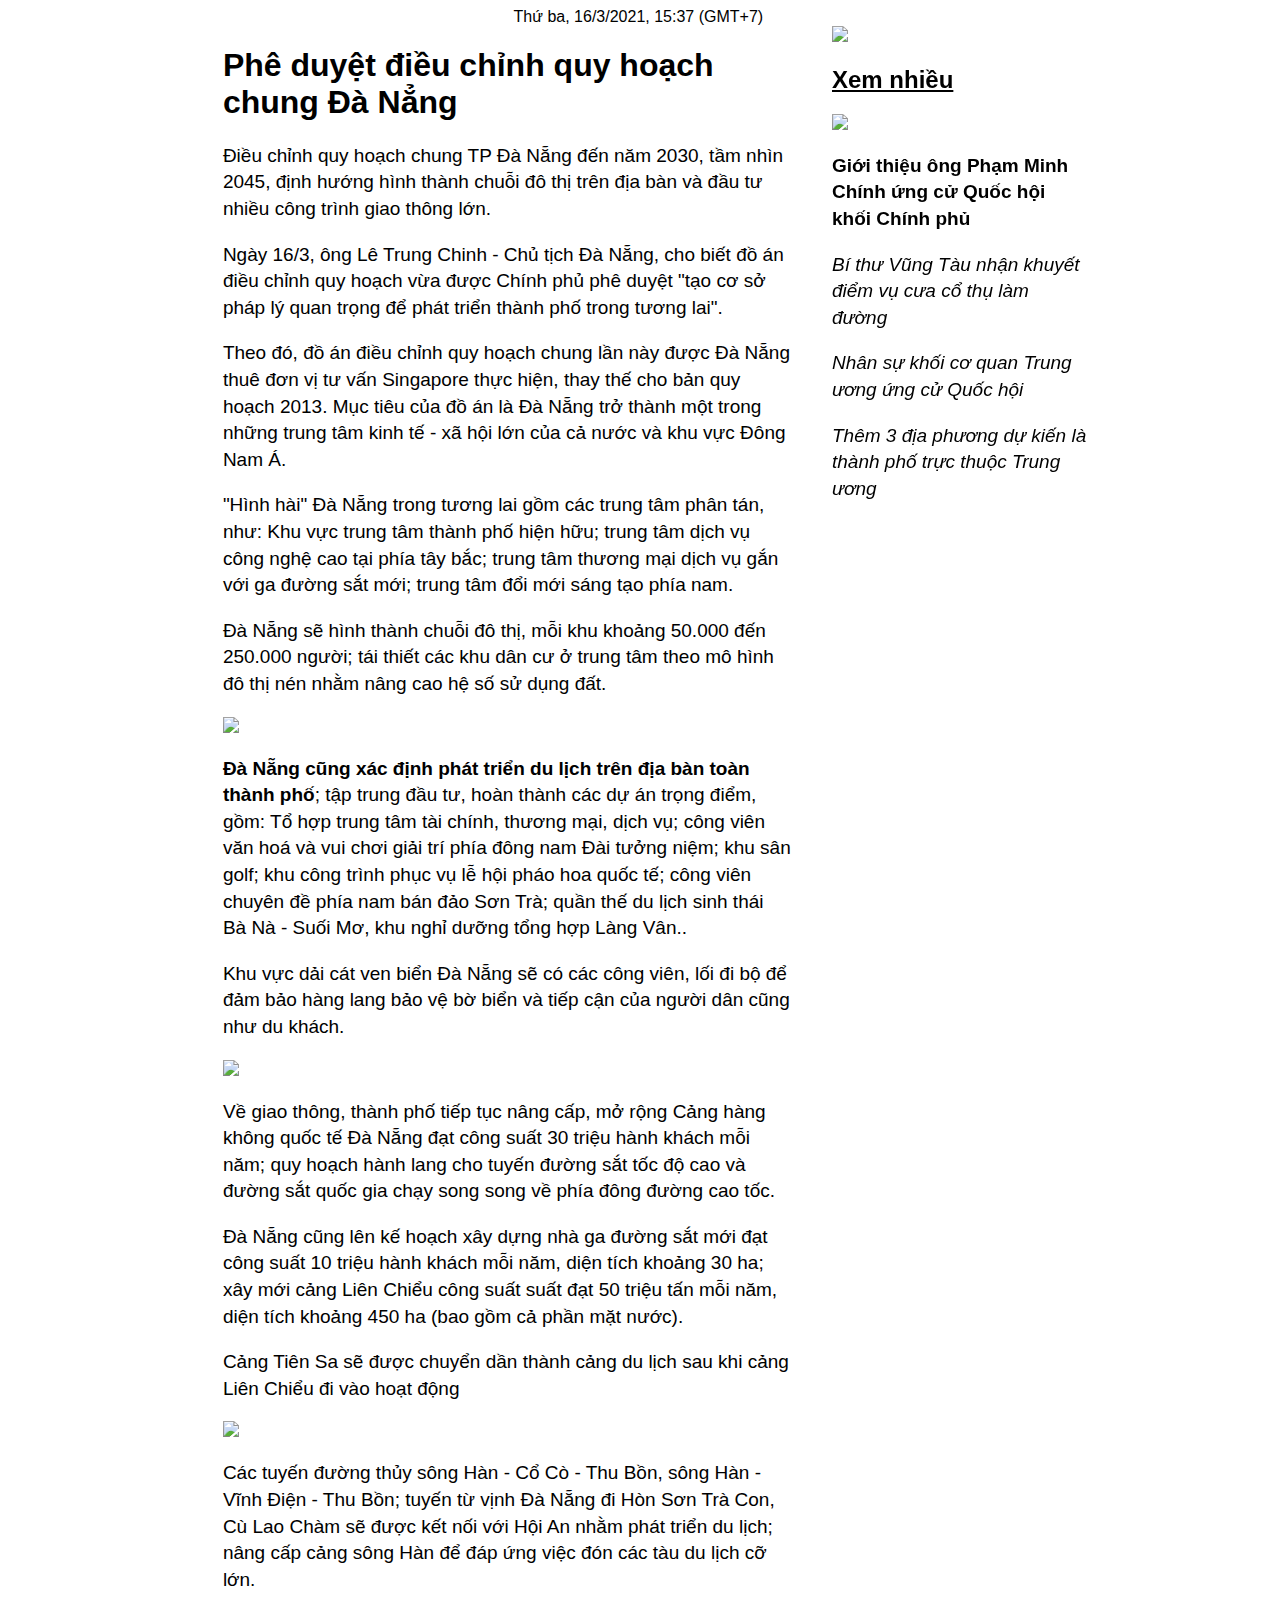
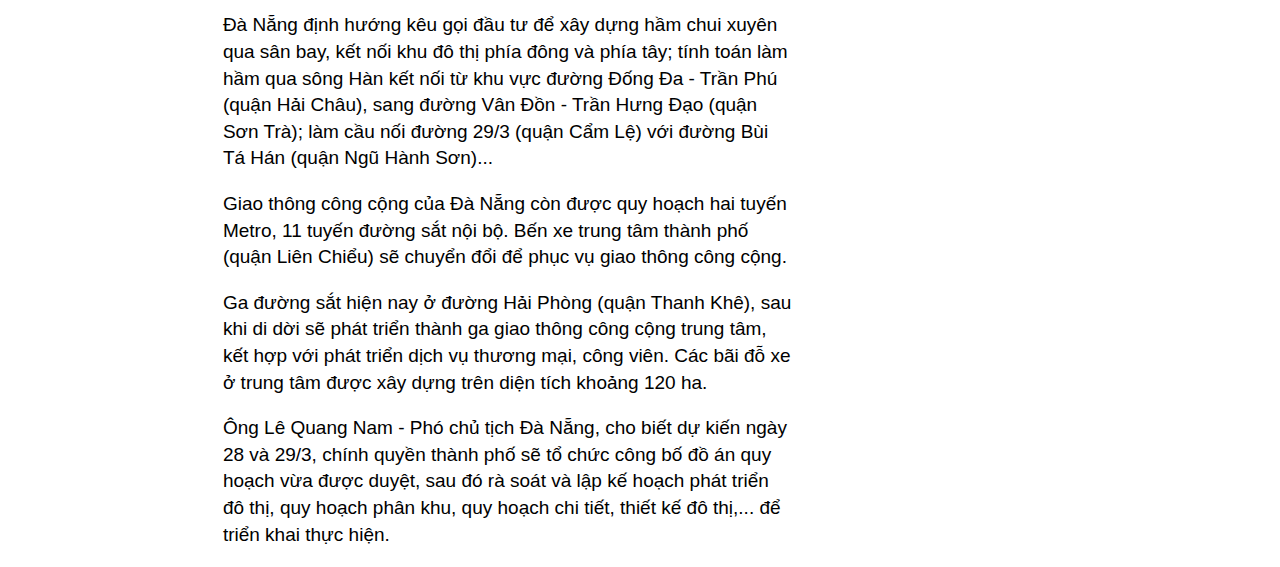
==== src/contennews.html @ 77e3599f "up" ====
<!doctype html>
<html>
<head>
<meta charset="utf-8">
	<link rel="stylesheet" type="text/css" href="../assets/css/no.css">
<title>Untitled Document</title>
</head>

<body>
	<span id="date">Thứ ba, 16/3/2021, 15:37 (GMT+7)</span>
	
	<div id="post">
		<h1>Phê duyệt điều chỉnh quy hoạch chung Đà Nẳng</h1>
			<p >Điều chỉnh quy hoạch chung TP Đà Nẵng đến năm 2030, tầm nhìn 2045, định hướng hình thành
				chuỗi đô thị trên địa bàn và đầu tư nhiều công trình giao thông lớn.</p>

			<p >Ngày 16/3, ông Lê Trung Chinh - Chủ tịch Đà Nẵng, cho biết đồ án điều chỉnh quy hoạch vừa
				được Chính phủ phê duyệt "tạo cơ sở pháp lý quan trọng để phát triển thành phố trong tương lai".</p>

			<p >Theo đó, đồ án điều chỉnh quy hoạch chung lần này được Đà Nẵng thuê đơn vị tư vấn Singapore
				thực hiện, thay thế cho bản quy hoạch 2013. Mục tiêu của đồ án là Đà Nẵng trở thành một trong những
				trung tâm kinh tế - xã hội lớn của cả nước và khu vực Đông Nam Á.</p>

			<p >"Hình hài" Đà Nẵng trong tương lai gồm các trung tâm phân tán, như: Khu vực trung tâm thành
				phố hiện hữu; trung tâm dịch vụ công nghệ cao tại phía tây bắc; trung tâm thương mại dịch vụ gắn với ga
				đường sắt mới; trung tâm đổi mới sáng tạo phía nam.</p>

			<p >Đà Nẵng sẽ hình thành chuỗi đô thị, mỗi khu khoảng 50.000 đến 250.000 người; tái thiết các
				khu dân cư ở trung tâm theo mô hình đô thị nén nhằm nâng cao hệ số sử dụng đất.</p>

			<img id="1"
				src="https://i1-vnexpress.vnecdn.net/2021/03/16/d-9176-1615879638.jpg?w=680&h=0&q=100&dpr=1&fit=crop&s=f-yS8eOpNQJGJNObTdIGqA">
			
			<p ><strong>Đà Nẵng cũng xác định phát triển du lịch trên địa bàn toàn thành phố</strong>; tập
				trung đầu tư, hoàn thành các dự án trọng điểm, gồm: Tổ hợp trung tâm tài chính, thương mại, dịch vụ;
				công viên văn hoá và vui chơi giải trí phía đông nam Đài tưởng niệm; khu sân golf; khu công trình phục
				vụ lễ hội pháo hoa quốc tế; công viên chuyên đề phía nam bán đảo Sơn Trà; quần thế du lịch sinh thái Bà
				Nà - Suối Mơ, khu nghỉ dưỡng tổng hợp Làng Vân..</p>
			<p >Khu vực dải cát ven biển Đà Nẵng sẽ có các công viên, lối đi bộ để đảm bảo hàng lang bảo vệ
				bờ biển và tiếp cận của người dân cũng như du khách.</p>
			<img id="1"
				src="https://i1-vnexpress.vnecdn.net/2021/03/16/a5-4013-1615879638.jpg?w=680&h=0&q=100&dpr=1&fit=crop&s=KZHSrVwtLXcl7UJV9EQTDQ">
			<p >Về giao thông, thành phố tiếp tục nâng cấp, mở rộng Cảng hàng không quốc tế Đà Nẵng đạt công
				suất 30 triệu hành khách mỗi năm; quy hoạch hành lang cho tuyến đường sắt tốc độ cao và đường sắt quốc
				gia chạy song song về phía đông đường cao tốc.</p>
			<p >Đà Nẵng cũng lên kế hoạch xây dựng nhà ga đường sắt mới đạt công suất 10 triệu hành khách
				mỗi năm, diện tích khoảng 30 ha; xây mới cảng Liên Chiểu công suất suất đạt 50 triệu tấn mỗi năm, diện
				tích khoảng 450 ha (bao gồm cả phần mặt nước).</p>
			<p >Cảng Tiên Sa sẽ được chuyển dần thành cảng du lịch sau khi cảng Liên Chiểu đi vào hoạt động
			</p>
			<img id="1"
				src="https://i1-vnexpress.vnecdn.net/2021/03/16/a4-5387-1615879638.jpg?w=680&h=0&q=100&dpr=1&fit=crop&s=ZLC5v3OEqIEuDCAn5iUM-A">
			<p >Các tuyến đường thủy sông Hàn - Cổ Cò - Thu Bồn, sông Hàn - Vĩnh Điện - Thu Bồn; tuyến từ
				vịnh Đà Nẵng đi Hòn Sơn Trà Con, Cù Lao Chàm sẽ được kết nối với Hội An nhằm phát triển du lịch; nâng
				cấp cảng sông Hàn để đáp ứng việc đón các tàu du lịch cỡ lớn.</p>
			<p >Đà Nẵng định hướng kêu gọi đầu tư để xây dựng hầm chui xuyên qua sân bay, kết nối khu đô thị
				phía đông và phía tây; tính toán làm hầm qua sông Hàn kết nối từ khu vực đường Đống Đa - Trần Phú (quận
				Hải Châu), sang đường Vân Đồn - Trần Hưng Đạo (quận Sơn Trà); làm cầu nối đường 29/3 (quận Cẩm Lệ) với
				đường Bùi Tá Hán (quận Ngũ Hành Sơn)...</p>
			<p >Giao thông công cộng của Đà Nẵng còn được quy hoạch hai tuyến Metro, 11 tuyến đường sắt nội
				bộ. Bến xe trung tâm thành phố (quận Liên Chiểu) sẽ chuyển đổi để phục vụ giao thông công cộng.</p>
			<p>Ga đường sắt hiện nay ở đường Hải Phòng (quận Thanh Khê), sau khi di dời sẽ phát triển thành
				ga giao thông công cộng trung tâm, kết hợp với phát triển dịch vụ thương mại, công viên. Các bãi đỗ xe ở
				trung tâm được xây dựng trên diện tích khoảng 120 ha.</p>
			<p >Ông Lê Quang Nam - Phó chủ tịch Đà Nẵng, cho biết dự kiến ngày 28 và 29/3, chính quyền thành
				phố sẽ tổ chức công bố đồ án quy hoạch vừa được duyệt, sau đó rà soát và lập kế hoạch phát triển đô thị,
				quy hoạch phân khu, quy hoạch chi tiết, thiết kế đô thị,... để triển khai thực hiện.</p>
			<p ></p>
		</div>
 <div id="sidebar">
	  <img id="no1"src="https://cdn.reatimes.vn/mediav2/upload/userfiles/images/HUONG/210121/Ton-kho-bat-dong-san.jpg">
	    <h2><u> Xem nhiều</u></h2>
	     <img id="no1"src="https://i1-vnexpress.vnecdn.net/2021/03/18/Pham-Minh-Chinh-2735-1616036330.jpg?w=1020&h=0&q=100&dpr=1&fit=crop&s=IeDSo_M8c4mAj8SgGSN44A">
		<p ><b>Giới thiệu ông Phạm Minh Chính ứng cử Quốc hội khối Chính phủ</b></p>
		   <p ><i>Bí thư Vũng Tàu nhận khuyết điểm vụ cưa cổ thụ làm đường</i></p>
		    <p ><i>Nhân sự khối cơ quan Trung ương ứng cử Quốc hội</i></p>
		    <p ><i>Thêm 3 địa phương dự kiến là thành phố trực thuộc Trung ương</i></p>
			</div>
	
   
		
	
	
	
	
</body>
</html>
---- assets/css/no.css ----
@charset "utf-8";
@font-face {
	font-family: Quicksand;
	src: url(font\Quicksand\Quicksand-Medium.ttf);
}

* {
	font-family: Quicksand, sans-serif;
}

	
#post {
   width: 45%;
padding-left: 17%;
	
  
	float:left;
}
#sidebar {
 width: 20%;

position: fixed;
right:15%;
	float:right;
	
	
	
 

}
#date{
	display: block;
 padding-left: 40%;
	

}

p {
	line-height: 140%;
	font-size: 19px;
/*	*/
	
	
}


}
body {
    background-color: #F8F8FF;
}


img {
	max-width:100%;
	
}

@media only screen and (max-width: 880px) {
	#sidebar {
		display: none;
	}
	#post {
		width: 66%;
	}
}
#no1 {
	max-width: 100%;
}
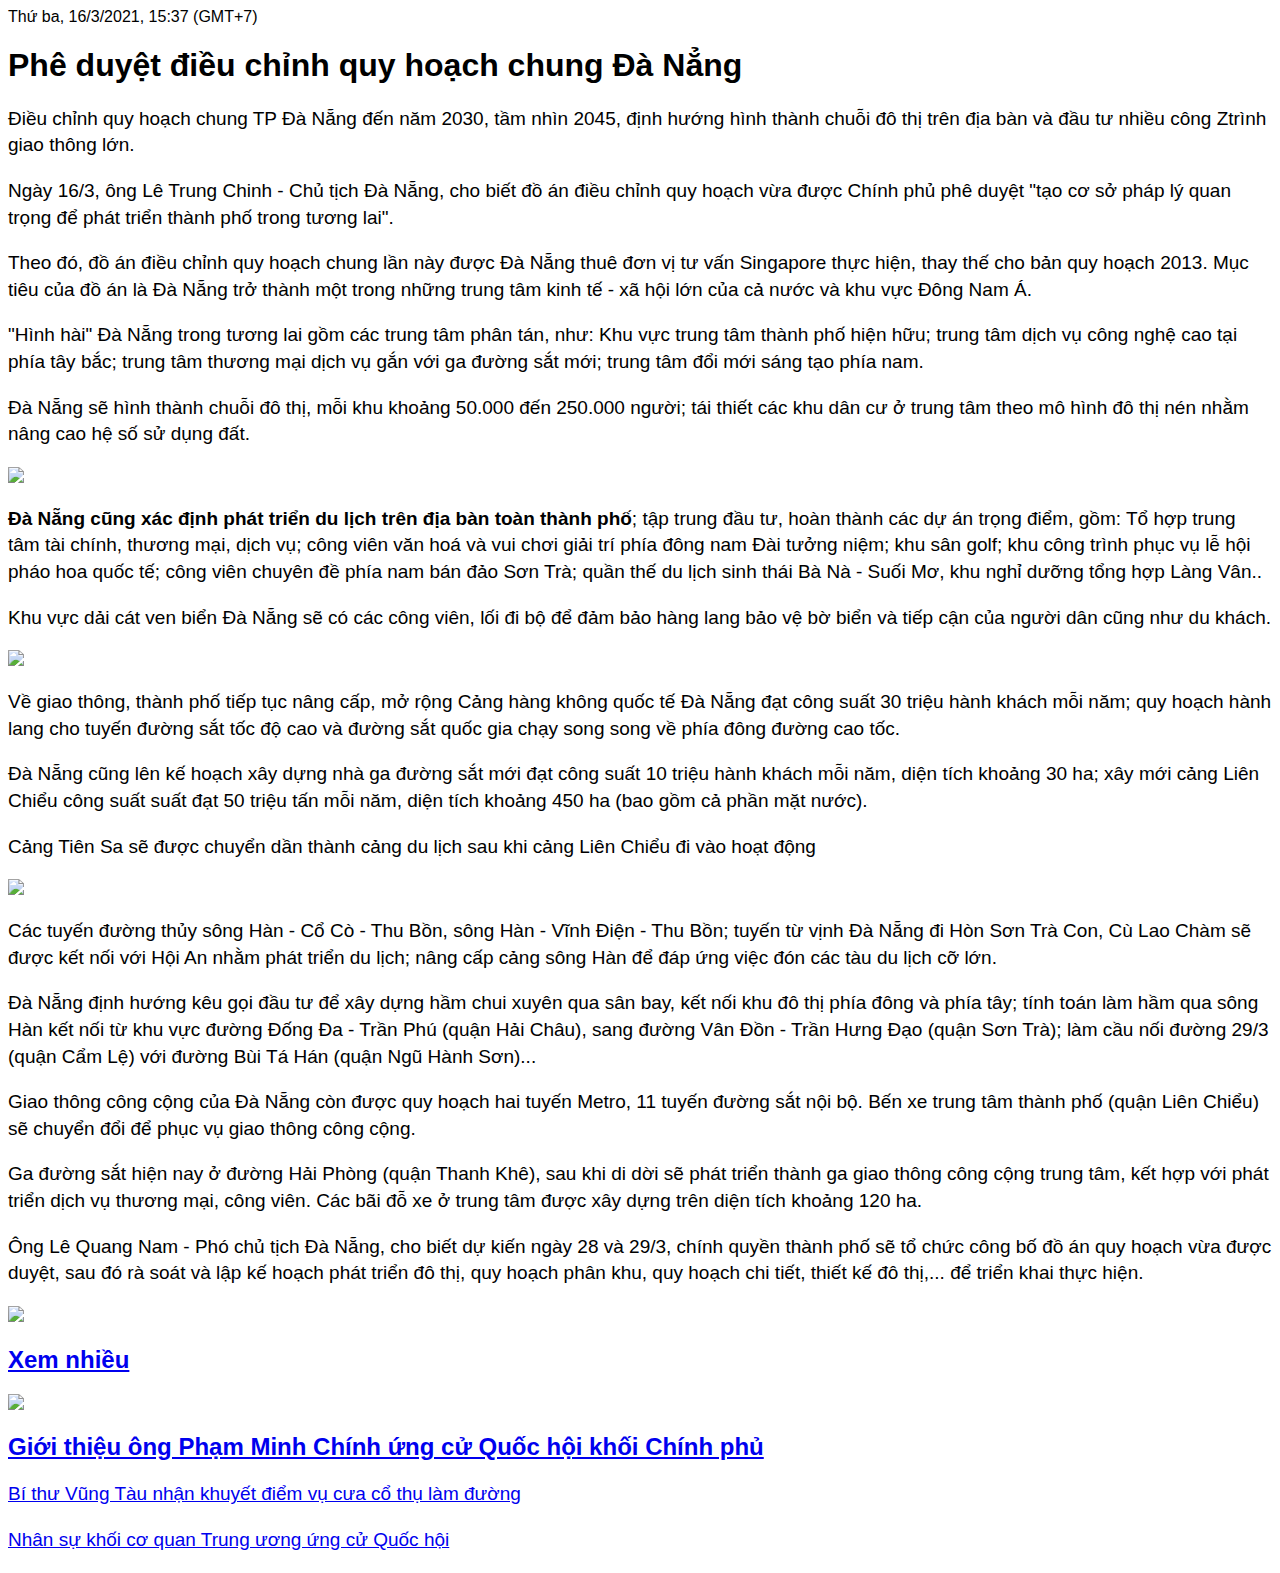
==== commit 3b3eec88: "Update contennews.html" ====
--- a/src/contennews.html
+++ b/src/contennews.html
@@ -7,12 +7,11 @@
 </head>
 
 <body>
-	<span id="date">Thứ ba, 16/3/2021, 15:37 (GMT+7)</span>
-	
-	<div id="post">
+	<span class="date">Thứ ba, 16/3/2021, 15:37 (GMT+7)</span>
+	<div class="post">
 		<h1>Phê duyệt điều chỉnh quy hoạch chung Đà Nẳng</h1>
 			<p >Điều chỉnh quy hoạch chung TP Đà Nẵng đến năm 2030, tầm nhìn 2045, định hướng hình thành
-				chuỗi đô thị trên địa bàn và đầu tư nhiều công trình giao thông lớn.</p>
+			chuỗi đô thị trên địa bàn và đầu tư nhiều công Ztrình giao thông lớn.</p>
 
 			<p >Ngày 16/3, ông Lê Trung Chinh - Chủ tịch Đà Nẵng, cho biết đồ án điều chỉnh quy hoạch vừa
 				được Chính phủ phê duyệt "tạo cơ sở pháp lý quan trọng để phát triển thành phố trong tương lai".</p>
@@ -28,7 +27,7 @@
 			<p >Đà Nẵng sẽ hình thành chuỗi đô thị, mỗi khu khoảng 50.000 đến 250.000 người; tái thiết các
 				khu dân cư ở trung tâm theo mô hình đô thị nén nhằm nâng cao hệ số sử dụng đất.</p>
 
-			<img id="1"
+			<img 
 				src="https://i1-vnexpress.vnecdn.net/2021/03/16/d-9176-1615879638.jpg?w=680&h=0&q=100&dpr=1&fit=crop&s=f-yS8eOpNQJGJNObTdIGqA">
 			
 			<p ><strong>Đà Nẵng cũng xác định phát triển du lịch trên địa bàn toàn thành phố</strong>; tập
@@ -38,7 +37,7 @@
 				Nà - Suối Mơ, khu nghỉ dưỡng tổng hợp Làng Vân..</p>
 			<p >Khu vực dải cát ven biển Đà Nẵng sẽ có các công viên, lối đi bộ để đảm bảo hàng lang bảo vệ
 				bờ biển và tiếp cận của người dân cũng như du khách.</p>
-			<img id="1"
+			<img 
 				src="https://i1-vnexpress.vnecdn.net/2021/03/16/a5-4013-1615879638.jpg?w=680&h=0&q=100&dpr=1&fit=crop&s=KZHSrVwtLXcl7UJV9EQTDQ">
 			<p >Về giao thông, thành phố tiếp tục nâng cấp, mở rộng Cảng hàng không quốc tế Đà Nẵng đạt công
 				suất 30 triệu hành khách mỗi năm; quy hoạch hành lang cho tuyến đường sắt tốc độ cao và đường sắt quốc
@@ -48,7 +47,7 @@
 				tích khoảng 450 ha (bao gồm cả phần mặt nước).</p>
 			<p >Cảng Tiên Sa sẽ được chuyển dần thành cảng du lịch sau khi cảng Liên Chiểu đi vào hoạt động
 			</p>
-			<img id="1"
+			<img 
 				src="https://i1-vnexpress.vnecdn.net/2021/03/16/a4-5387-1615879638.jpg?w=680&h=0&q=100&dpr=1&fit=crop&s=ZLC5v3OEqIEuDCAn5iUM-A">
 			<p >Các tuyến đường thủy sông Hàn - Cổ Cò - Thu Bồn, sông Hàn - Vĩnh Điện - Thu Bồn; tuyến từ
 				vịnh Đà Nẵng đi Hòn Sơn Trà Con, Cù Lao Chàm sẽ được kết nối với Hội An nhằm phát triển du lịch; nâng
@@ -67,21 +66,17 @@
 				quy hoạch phân khu, quy hoạch chi tiết, thiết kế đô thị,... để triển khai thực hiện.</p>
 			<p ></p>
 		</div>
- <div id="sidebar">
-	  <img id="no1"src="https://cdn.reatimes.vn/mediav2/upload/userfiles/images/HUONG/210121/Ton-kho-bat-dong-san.jpg">
-	    <h2><u> Xem nhiều</u></h2>
-	     <img id="no1"src="https://i1-vnexpress.vnecdn.net/2021/03/18/Pham-Minh-Chinh-2735-1616036330.jpg?w=1020&h=0&q=100&dpr=1&fit=crop&s=IeDSo_M8c4mAj8SgGSN44A">
-		<p ><b>Giới thiệu ông Phạm Minh Chính ứng cử Quốc hội khối Chính phủ</b></p>
-		   <p ><i>Bí thư Vũng Tàu nhận khuyết điểm vụ cưa cổ thụ làm đường</i></p>
-		    <p ><i>Nhân sự khối cơ quan Trung ương ứng cử Quốc hội</i></p>
-		    <p ><i>Thêm 3 địa phương dự kiến là thành phố trực thuộc Trung ương</i></p>
+ 		<div class="sidebar">
+			 <div>
+	  			<img src="https://cdn.reatimes.vn/mediav2/upload/userfiles/images/HUONG/210121/Ton-kho-bat-dong-san.jpg">
+	    		<h2 class="line-bottom"><a href="#">Xem nhiều</a></h2>
 			</div>
-	
-   
-		
-	
-	
-	
-	
+			<div>
+	     		<img src="https://i1-vnexpress.vnecdn.net/2021/03/18/Pham-Minh-Chinh-2735-1616036330.jpg?w=1020&h=0&q=100&dpr=1&fit=crop&s=IeDSo_M8c4mAj8SgGSN44A">
+				<h2><a href="#">Giới thiệu ông Phạm Minh Chính ứng cử Quốc hội khối Chính phủ</a> </h2>
+			</div>
+		  	 <p class="line-top"><a href="#">Bí thư Vũng Tàu nhận khuyết điểm vụ cưa cổ thụ làm đường</a></p>
+		     <p class="line-top"><a href="#">Nhân sự khối cơ quan Trung ương ứng cử Quốc hội</a></p>
+		</div>
 </body>
 </html>
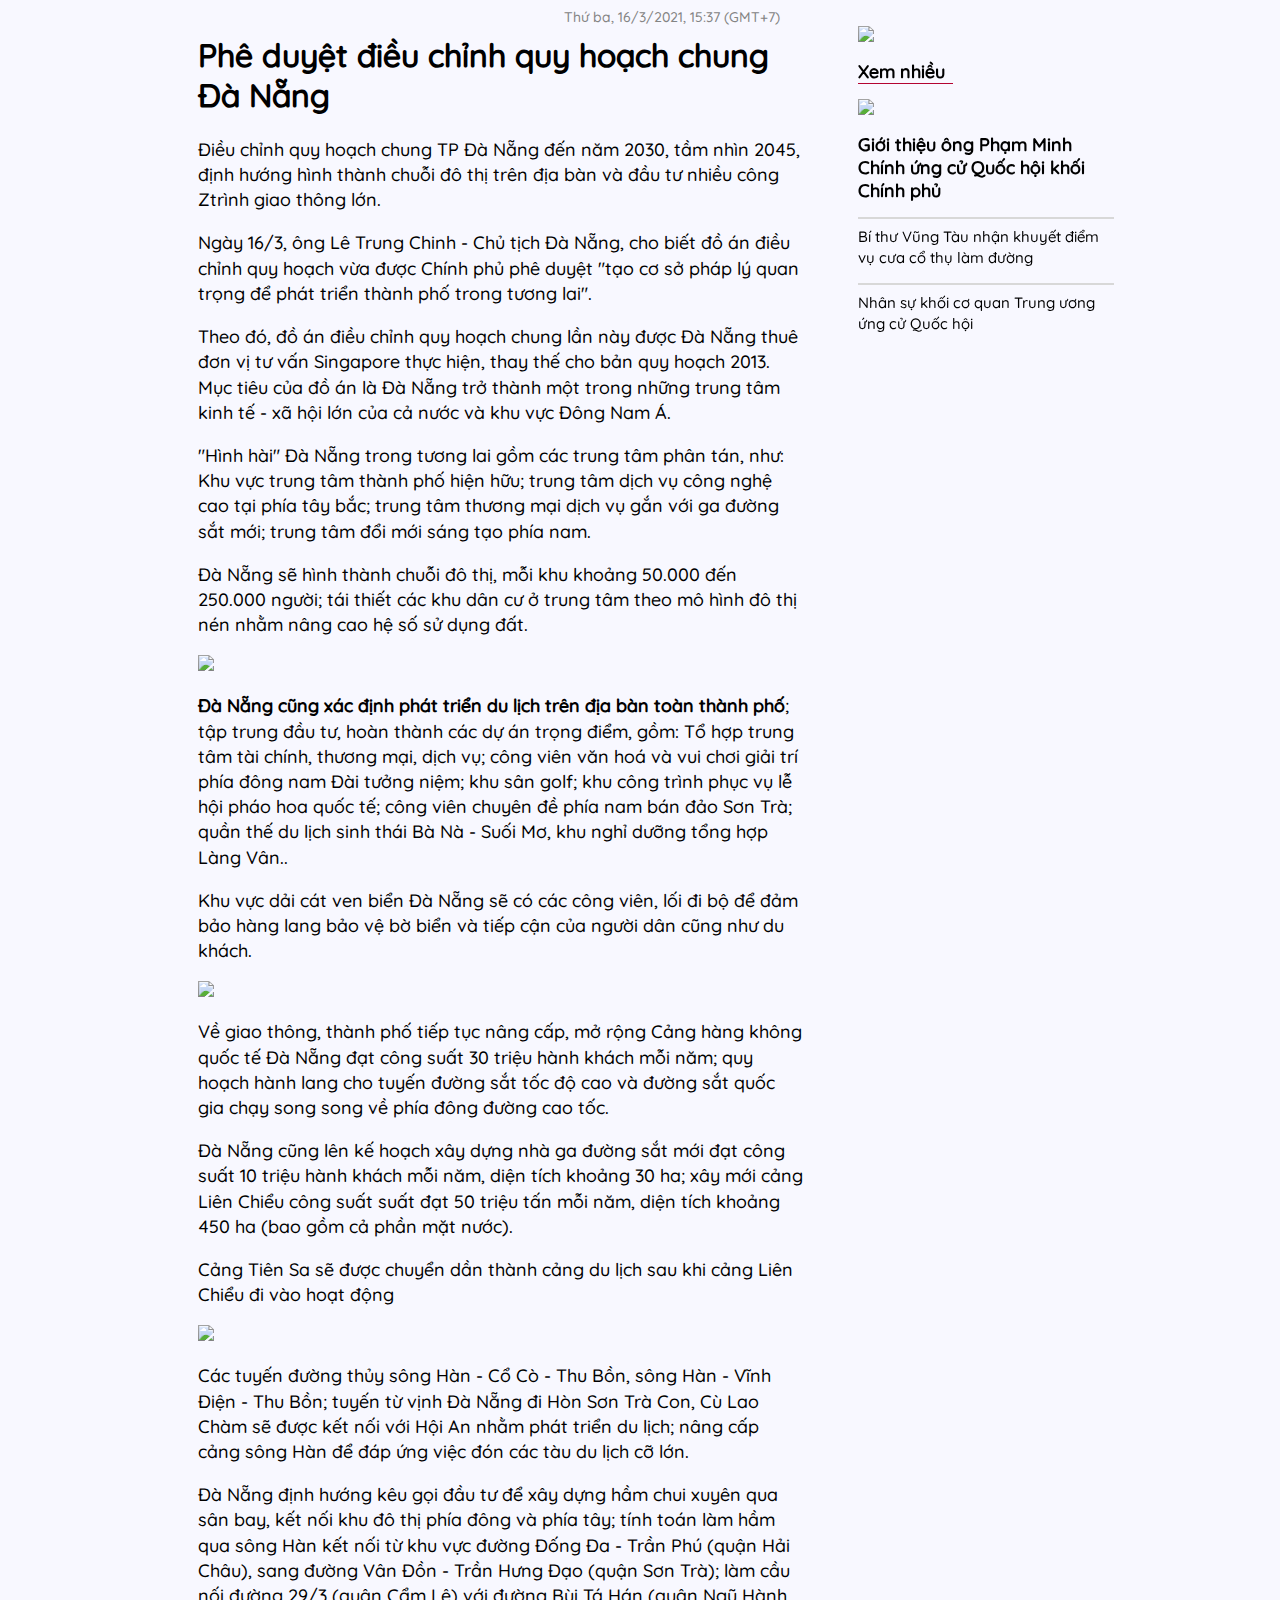
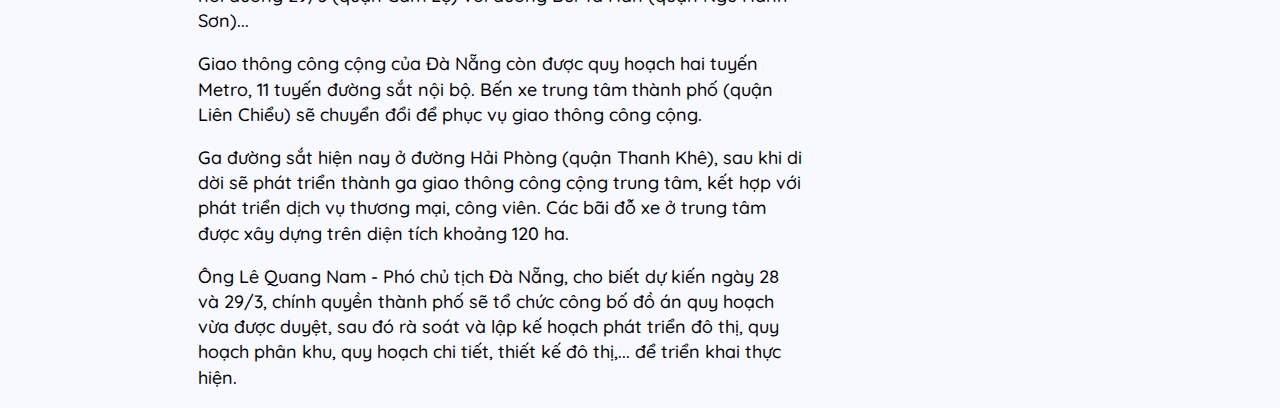
==== commit 533273fe: "Update contennews.html" ====
--- a/src/contennews.html
+++ b/src/contennews.html
@@ -9,7 +9,7 @@
 <body>
 	<span class="date">Thứ ba, 16/3/2021, 15:37 (GMT+7)</span>
 	<div class="post">
-		<h1>Phê duyệt điều chỉnh quy hoạch chung Đà Nẳng</h1>
+		<h1>Phê duyệt điều chỉnh quy hoạch chung Đà Nẵng</h1>
 			<p >Điều chỉnh quy hoạch chung TP Đà Nẵng đến năm 2030, tầm nhìn 2045, định hướng hình thành
 			chuỗi đô thị trên địa bàn và đầu tư nhiều công Ztrình giao thông lớn.</p>
 
--- a/assets/css/no.css
+++ b/assets/css/no.css
@@ -1,68 +1,77 @@
 @charset "utf-8";
 @font-face {
 	font-family: Quicksand;
-	src: url(font\Quicksand\Quicksand-Medium.ttf);
+	src: url(Quicksand-Medium.ttf);
 }
 
 * {
 	font-family: Quicksand, sans-serif;
 }
-
-	
-#post {
-   width: 45%;
-padding-left: 17%;
-	
-  
+.post {
+   	width: 48%;
+	margin-left: 15% ;
 	float:left;
+	margin-top: -12px;
 }
-#sidebar {
- width: 20%;
-
-position: fixed;
-right:15%;
+.sidebar {
+ 	width: 20%;
+	position: fixed;
+	right: 13%;
 	float:right;
-	
-	
-	
- 
-
+	font-size: 12px;
 }
-#date{
+.date{
 	display: block;
- padding-left: 40%;
-	
-
+ 	margin-left: 44%;
+	color: #848484;
+	font-size: 14px;
+}
+p {
+	line-height: 140%;
+	font-size: 18px;
+/*	*/
+}
+a{
+	color: black;
+	text-decoration: none;
+}
+a:hover{
+	color: #B40431;
+}
+.sidebar p{
+	font-size: 15px;
+	color: #424242;
+}
+.sidebar strong{
+	font-size: 15px;
+	border: 1px solid red;
+	margin-top: 10px;
+}
+.line-bottom{
+	border-bottom: 1px solid #B40431;
+	max-width: 95px;
+}
+.line-top{
+	border-top: 2px solid#D8D8D8 ;
+	padding-top: 7px;
 }
 
-p {
-	line-height: 140%;
-	font-size: 19px;
-/*	*/
-	
-	
-}
-
-
-}
 body {
     background-color: #F8F8FF;
 }
-
-
 img {
 	max-width:100%;
-	
+	max-height: 100%;
 }
 
 @media only screen and (max-width: 880px) {
-	#sidebar {
+	.sidebar {
 		display: none;
 	}
-	#post {
+	.post {
 		width: 66%;
+	
+	
 	}
+	
 }
-#no1 {
-	max-width: 100%;
-}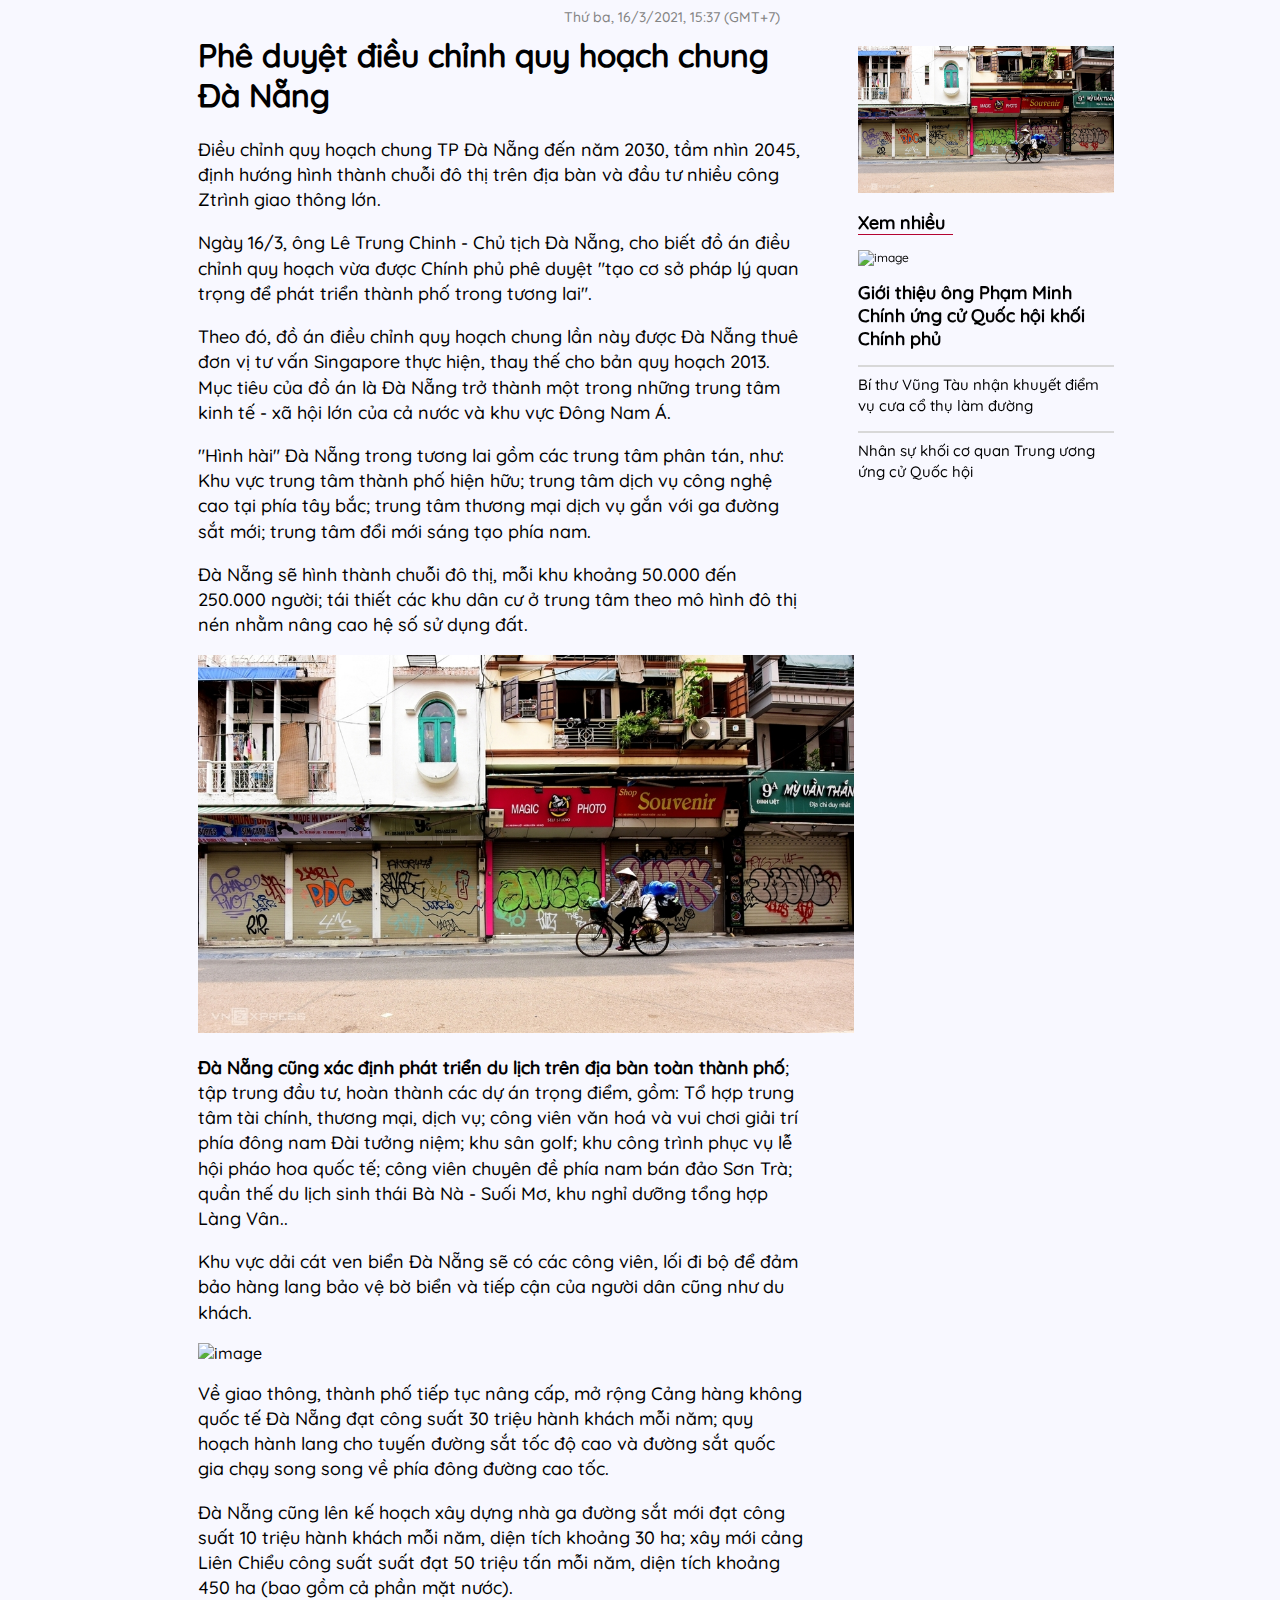
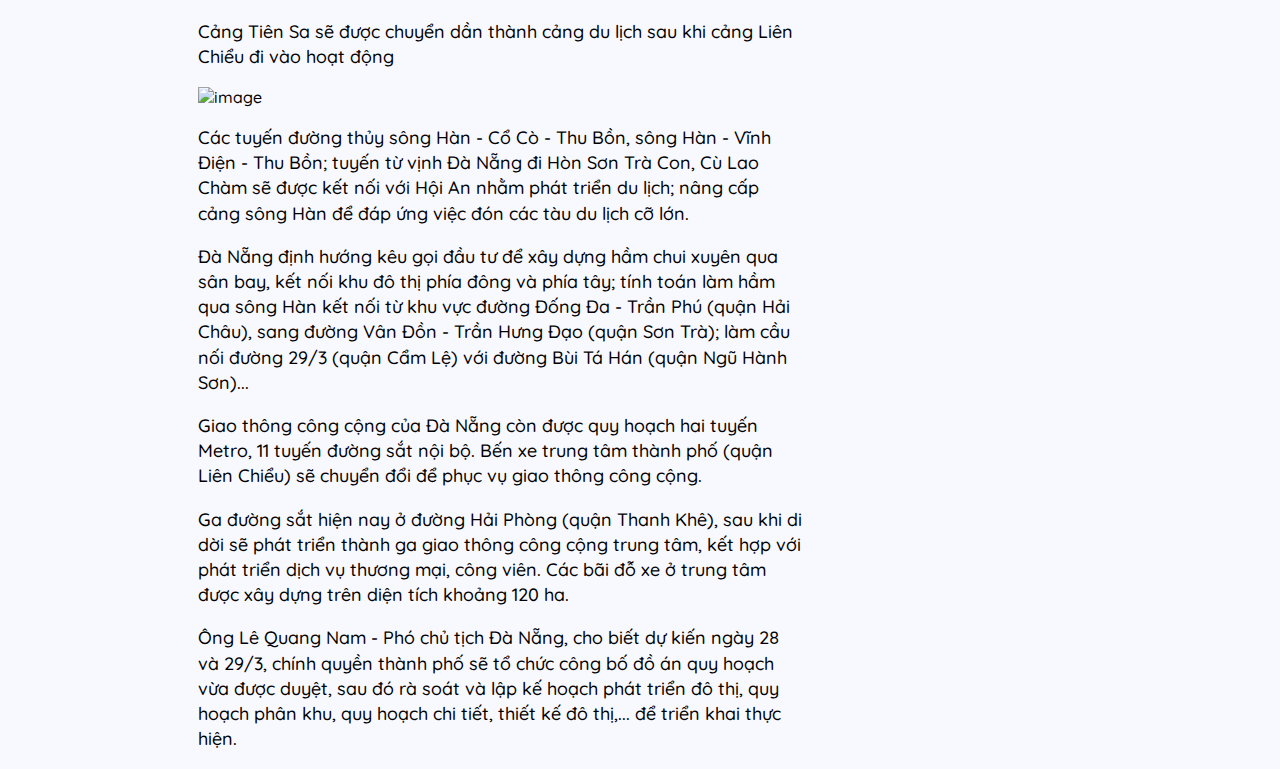
==== commit f890d38a: "menu-topiccontent-home" ====
--- a/src/contennews.html
+++ b/src/contennews.html
@@ -27,8 +27,7 @@
 			<p >Đà Nẵng sẽ hình thành chuỗi đô thị, mỗi khu khoảng 50.000 đến 250.000 người; tái thiết các
 				khu dân cư ở trung tâm theo mô hình đô thị nén nhằm nâng cao hệ số sử dụng đất.</p>
 
-			<img 
-				src="https://i1-vnexpress.vnecdn.net/2021/03/16/d-9176-1615879638.jpg?w=680&h=0&q=100&dpr=1&fit=crop&s=f-yS8eOpNQJGJNObTdIGqA">
+			<img src="../assets/img/home/hot-new.jpg" alt="image">
 			
 			<p ><strong>Đà Nẵng cũng xác định phát triển du lịch trên địa bàn toàn thành phố</strong>; tập
 				trung đầu tư, hoàn thành các dự án trọng điểm, gồm: Tổ hợp trung tâm tài chính, thương mại, dịch vụ;
@@ -38,7 +37,7 @@
 			<p >Khu vực dải cát ven biển Đà Nẵng sẽ có các công viên, lối đi bộ để đảm bảo hàng lang bảo vệ
 				bờ biển và tiếp cận của người dân cũng như du khách.</p>
 			<img 
-				src="https://i1-vnexpress.vnecdn.net/2021/03/16/a5-4013-1615879638.jpg?w=680&h=0&q=100&dpr=1&fit=crop&s=KZHSrVwtLXcl7UJV9EQTDQ">
+				src="https://i1-vnexpress.vnecdn.net/2021/03/16/a5-4013-1615879638.jpg?w=680&h=0&q=100&dpr=1&fit=crop&s=KZHSrVwtLXcl7UJV9EQTDQ" alt="image">
 			<p >Về giao thông, thành phố tiếp tục nâng cấp, mở rộng Cảng hàng không quốc tế Đà Nẵng đạt công
 				suất 30 triệu hành khách mỗi năm; quy hoạch hành lang cho tuyến đường sắt tốc độ cao và đường sắt quốc
 				gia chạy song song về phía đông đường cao tốc.</p>
@@ -48,7 +47,7 @@
 			<p >Cảng Tiên Sa sẽ được chuyển dần thành cảng du lịch sau khi cảng Liên Chiểu đi vào hoạt động
 			</p>
 			<img 
-				src="https://i1-vnexpress.vnecdn.net/2021/03/16/a4-5387-1615879638.jpg?w=680&h=0&q=100&dpr=1&fit=crop&s=ZLC5v3OEqIEuDCAn5iUM-A">
+				src="https://i1-vnexpress.vnecdn.net/2021/03/16/a4-5387-1615879638.jpg?w=680&h=0&q=100&dpr=1&fit=crop&s=ZLC5v3OEqIEuDCAn5iUM-A" alt="image">
 			<p >Các tuyến đường thủy sông Hàn - Cổ Cò - Thu Bồn, sông Hàn - Vĩnh Điện - Thu Bồn; tuyến từ
 				vịnh Đà Nẵng đi Hòn Sơn Trà Con, Cù Lao Chàm sẽ được kết nối với Hội An nhằm phát triển du lịch; nâng
 				cấp cảng sông Hàn để đáp ứng việc đón các tàu du lịch cỡ lớn.</p>
@@ -68,11 +67,11 @@
 		</div>
  		<div class="sidebar">
 			 <div>
-	  			<img src="https://cdn.reatimes.vn/mediav2/upload/userfiles/images/HUONG/210121/Ton-kho-bat-dong-san.jpg">
+	  			<img src="../assets/img/home/hot-new.jpg" alt="image">
 	    		<h2 class="line-bottom"><a href="#">Xem nhiều</a></h2>
 			</div>
 			<div>
-	     		<img src="https://i1-vnexpress.vnecdn.net/2021/03/18/Pham-Minh-Chinh-2735-1616036330.jpg?w=1020&h=0&q=100&dpr=1&fit=crop&s=IeDSo_M8c4mAj8SgGSN44A">
+	     		<img src="https://i1-vnexpress.vnecdn.net/2021/03/18/Pham-Minh-Chinh-2735-1616036330.jpg?w=1020&h=0&q=100&dpr=1&fit=crop&s=IeDSo_M8c4mAj8SgGSN44A" alt="image">
 				<h2><a href="#">Giới thiệu ông Phạm Minh Chính ứng cử Quốc hội khối Chính phủ</a> </h2>
 			</div>
 		  	 <p class="line-top"><a href="#">Bí thư Vũng Tàu nhận khuyết điểm vụ cưa cổ thụ làm đường</a></p>
--- a/assets/css/no.css
+++ b/assets/css/no.css
@@ -13,12 +13,17 @@
 	float:left;
 	margin-top: -12px;
 }
+.post img{
+	max-width: 656px;
+	max-height: 438px;
+}
 .sidebar {
  	width: 20%;
 	position: fixed;
 	right: 13%;
 	float:right;
 	font-size: 12px;
+	padding-top: 20px;
 }
 .date{
 	display: block;
@@ -46,6 +51,10 @@
 	font-size: 15px;
 	border: 1px solid red;
 	margin-top: 10px;
+}
+.sidebar image{
+	max-width: 274px;
+	max-height: 172px;
 }
 .line-bottom{
 	border-bottom: 1px solid #B40431;
